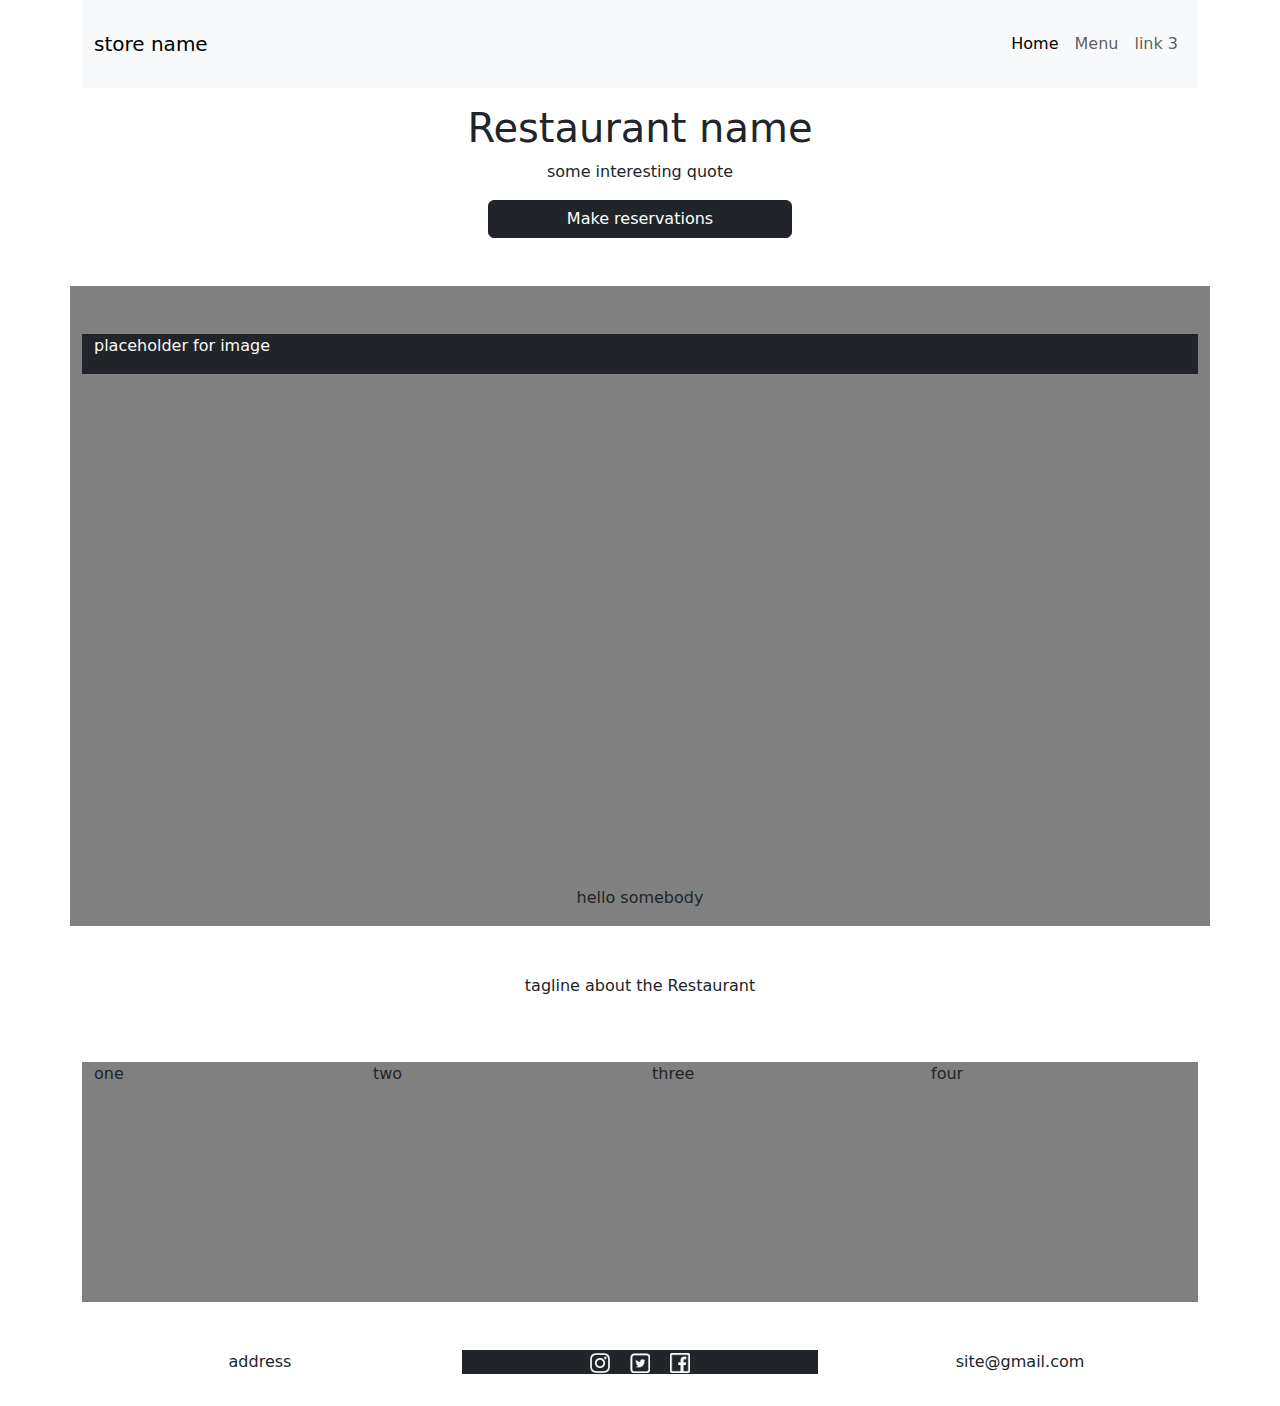
==== index.html @ d4a68fb4 "images not added, to change section 3 with items in moving carosel" ====
<!DOCTYPE html>
<html lang="en">
<head>
    <meta charset="UTF-8">
    <meta http-equiv="X-UA-Compatible" content="IE=edge">
    <meta name="viewport" content="width=device-width, initial-scale=1.0">
    <link rel="stylesheet" href="./pluggins/bootstrap.min.css">
    <link rel="stylesheet" href="./style.css">
    <title>Document</title>
</head>
<body>
    <header class="container-lg ">
    <nav class="container-fluid navbar navbar-expand-lg bg-body-tertiary py-4 mb-3">
        <div class="container-fluid">
          <a class="navbar-brand" href="#">
            store name
          </a>
          <button class="navbar-toggler collapsed d-flex d-lg-none flex-column justify-content-around" type="button" data-bs-toggle="collapse" data-bs-target="#navbarNav" aria-controls="navbarNav" aria-expanded="false" aria-label="Toggle navigation">
            <span class="toggler-icon bar-1"></span>
            <span class="toggler-icon bar-2"></span>
            <span class="toggler-icon bar-3"></span>
          </button>
          <div class="collapse  navbar-collapse " id="navbarNav">
            <ul class="ms-auto navbar-nav ">
              <li class="nav-item">
                <a class="nav-link active" aria-current="page" href="#">Home</a>
              </li>
              <li class="nav-item">
                <a class="nav-link" href="./pages/about.html">Menu</a>
              </li>
              <li class="nav-item">
                <a class="nav-link" href="#">link 3</a>
              </li>

            </ul>
          </div>
        </div>
      </nav>
      <div class="container-lg d-flex justify-content-center">
        <h1>Restaurant name</h1>
      </div>
      <div class="container-lg d-flex justify-content-center">
        <p>some interesting quote</p>
      </div>
    </header>



    <section class="section-1 container-lg d-flex justify-content-center ">
        <button class="btn btn-dark "> Make reservations</button>
    </section>
    <section class="section-2 container-lg d-flex my-5 flex-column align-items-center ">
        <!-- <img class="img-fluid" src="./images/.png" alt=""> -->
        <div class="bg-dark my-5 container-lg">
               <p class="text-light">
                placeholder for image 
                </p>

        </div>
        <p class= "img-text-tag"  >hello somebody</p>
    </section>
    <section class="section-3 container-lg d-flex my-5 flex-column align-items-center ">
     
        <p class= ""  > tagline about the Restaurant</p>
    </section>
    <section class="section-4 container-lg d-flex justify-items-center my-5">
     
            <div class="container-fluid bg-dark">
                <div class="row justify-content-around gy-3 gx-4">
                    <div class="col-sm-4  col-lg-3 col-md-3 meal-img-container">one</div>
                    <div class="col-sm-4 col-lg-3 col-md-3 meal-img-container">two</div>
                    <div class="col-sm-4 col-lg-3 col-md-3 meal-img-container">three</div>
                    <div class="col-sm-4 col-lg-3 col-md-3 meal-img-container">four</div>
                </div>

            </div>
    </section>


    <footer class="container-lg my-3">
        <div class="row">
            <div class="col-sm-4 d-flex justify-content-center">
                <p>address</p>
            </div>
            <div class="col-sm-4">
                <ul class="social-container d-flex justify-content-between   bg-dark ">
                    <li class=""><a href="http://"> <img class="social-img img-fluid" src="./images/instagram.png" alt=""></a></li>
                    <li class=""><a href="http://"> <img class="social-img img-fluid"  src="./images/twitter.png" alt="twitter"></a></li>
                    <li class=""><a href="http://"> <img class="social-img img-fluid"  src="./images/facebook.png" alt=""></a></li>
                </ul>
            </div>
            <div class="col-sm-4 d-flex justify-content-center">
                <p> site@gmail.com </p> 
            </div>
        </div>
    </footer>

    <script src="./pluggins/bootstrap.min.js"></script>
    <script src="./main.js"></script>
</body>
</html>
---- style.css ----
.navbar-toggler {
    width: 20px;
    height: 20px;
    position: relative;
    transition: .5 ease-in-out;
}
.navbar-toggler,.navbar-toggler:focus,
.navbar-toggler:active,
.navbar-toggler:focus{
    outline: none;
    border: 0;
    box-shadow: none;
}

.navbar-toggler span {
    margin: 0;
    padding: 0;
}

.toggler-icon {
    display: block;
    position: absolute;
    width: 100%;
    height: 3px;
    border-radius: 1px;
    opacity: 1;
    left: 0;
    transform: rotate(0deg);
    transition: .25s ease-in-out;
    background-color: black;

}

.bar-2 {
    margin-top: 0px;
}

/*  clicked */
.navbar-toggler .bar-1 {
    margin-top:  0px;
    transform: rotate(135deg);
    background-color: grey;

}
.navbar-toggler .bar-2{
   opacity: 0 ;
   filter: alpha(opacity=0);

    

}
.navbar-toggler .bar-3 {
    margin-top:  0px;
    transform: rotate(-135deg);
    background-color: grey;

}

/* unclicked  */

.navbar-toggler.collapsed .bar-1 {
    margin-top: -20px;
    transform: rotate(0deg);
    background-color: black;
    
}

.navbar-toggler.collapsed .bar-2 {
    opacity: 1 ;
    filter: alpha(opacity=100);
     

}
.navbar-toggler.collapsed .bar-3 {
    margin-top: 20px;
    transform: rotate(0deg);
    background-color: black;
    width: 60%;
    
}

.section-1 .btn {
    width: 19rem;
}

.section-2 {
    height: 40rem;
    background-color: grey;
    display: flex;
    justify-content: space-between;
}

.section-2 .img-text-tag {
    justify-content: baseline;
    /* margin-top: 100rem; */
}
.section-4 .meal-img-container {
    height: 15rem;
    /* width: 20rem; */
    /* margin: 1rem; */
    background-color: grey;
}
.social-container {
    padding: 0 8rem;
    background-color: red;

}
.social-img{
    width: 20px;
    height: 20px;
    /* margin-left: 1rem;
    margin-right: 1rem; */
}
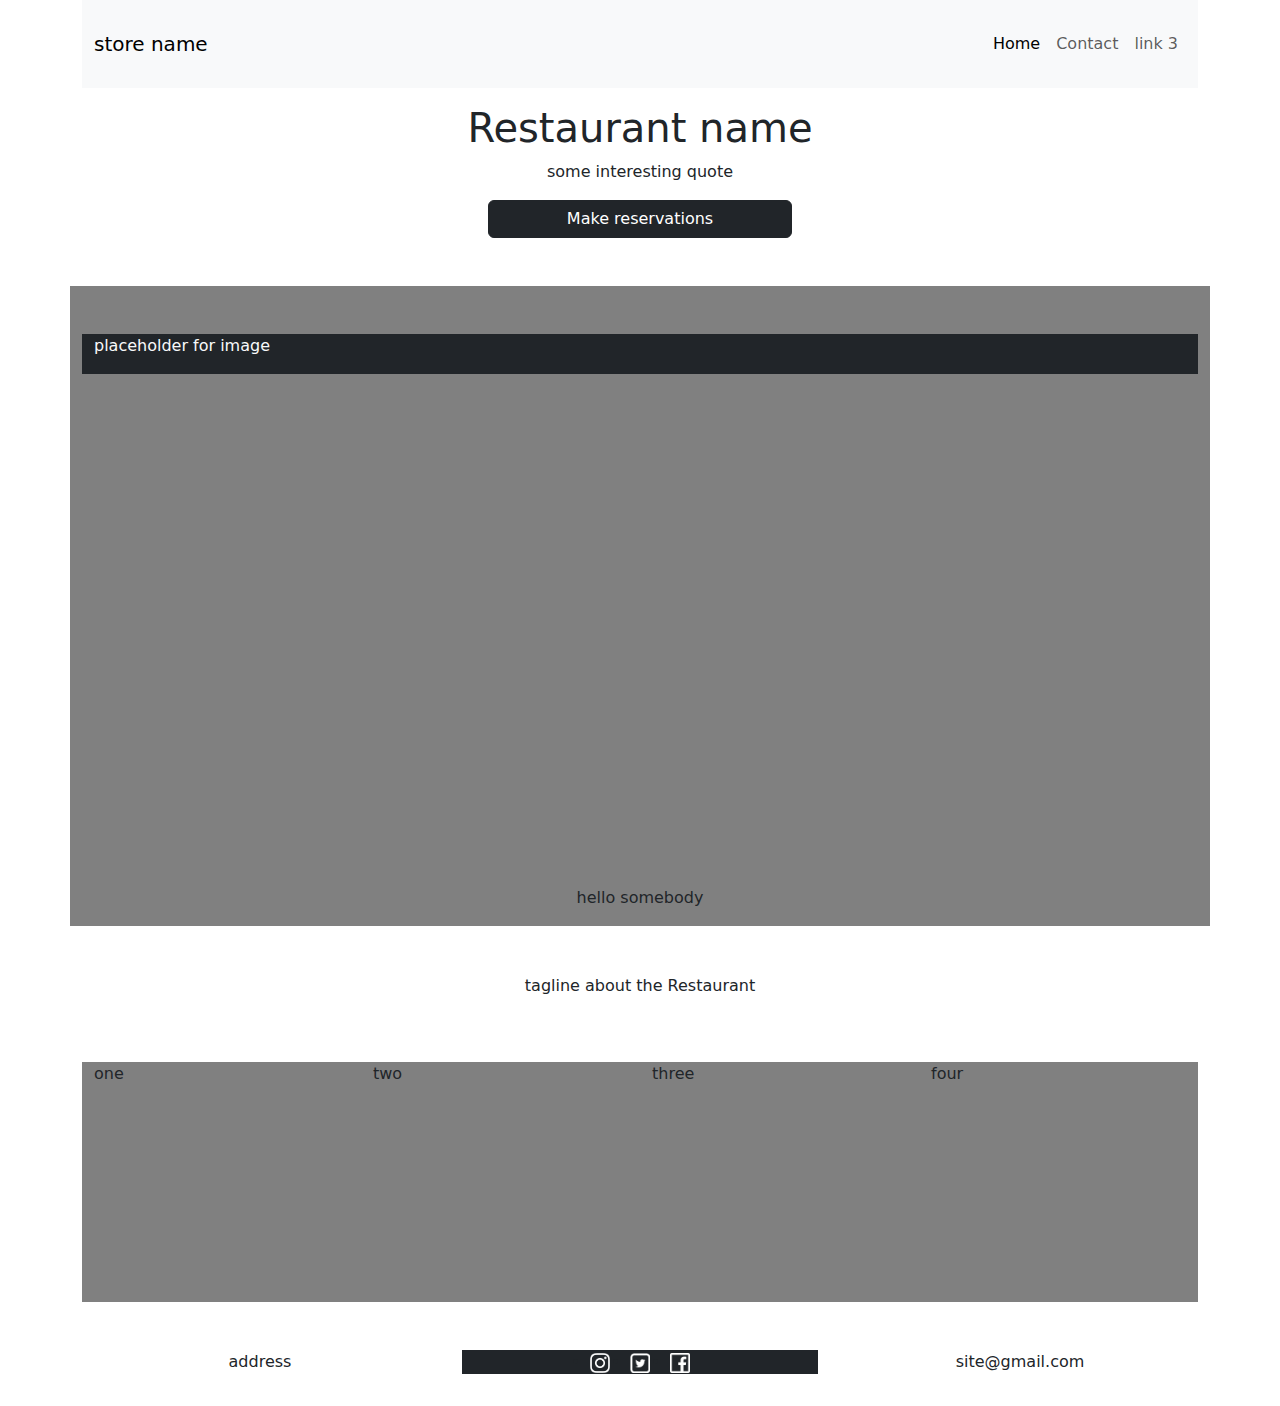
==== commit 5288f5ce: "created contact page, images still not added" ====
--- a/index.html
+++ b/index.html
@@ -26,7 +26,7 @@
                 <a class="nav-link active" aria-current="page" href="#">Home</a>
               </li>
               <li class="nav-item">
-                <a class="nav-link" href="./pages/about.html">Menu</a>
+                <a class="nav-link" href="./pages/contact.html">Contact</a>
               </li>
               <li class="nav-item">
                 <a class="nav-link" href="#">link 3</a>
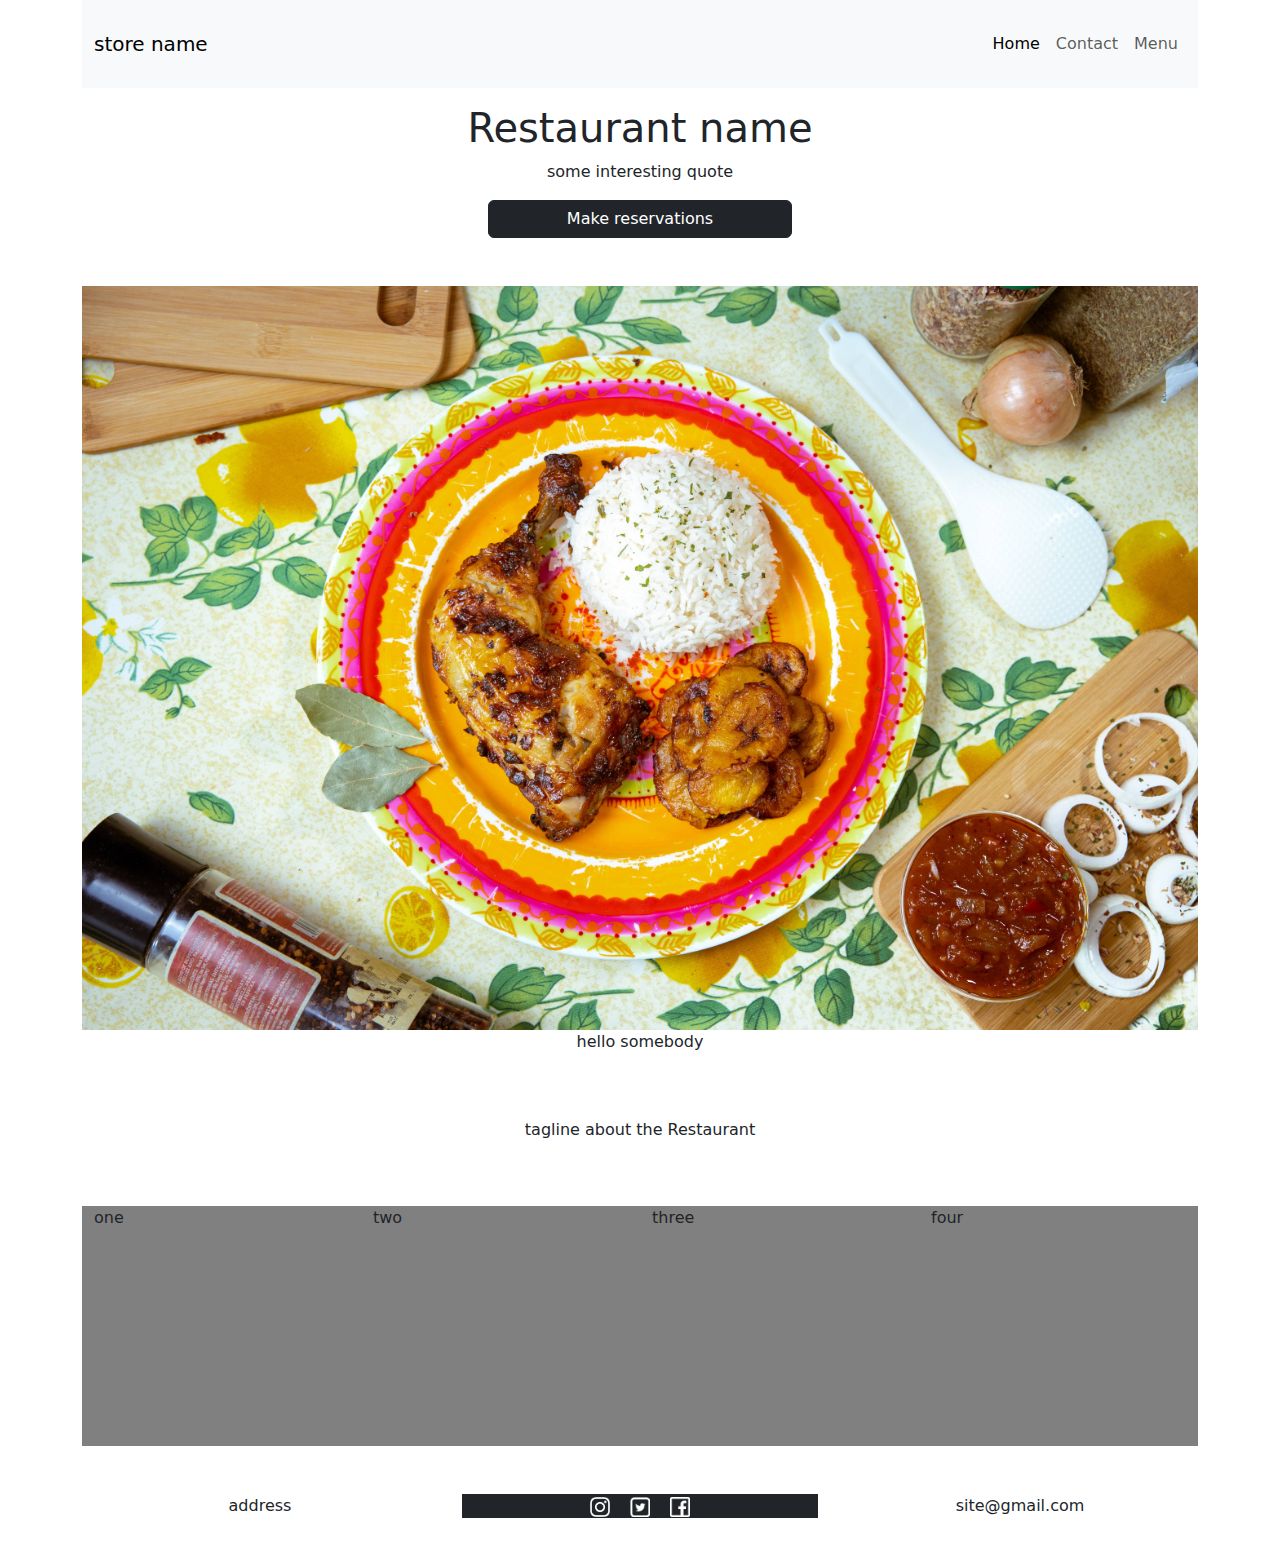
==== commit c2a294ad: "added home page hero image" ====
--- a/index.html
+++ b/index.html
@@ -29,7 +29,7 @@
                 <a class="nav-link" href="./pages/contact.html">Contact</a>
               </li>
               <li class="nav-item">
-                <a class="nav-link" href="#">link 3</a>
+                <a class="nav-link" href="#">Menu</a>
               </li>
 
             </ul>
@@ -50,13 +50,13 @@
         <button class="btn btn-dark "> Make reservations</button>
     </section>
     <section class="section-2 container-lg d-flex my-5 flex-column align-items-center ">
-        <!-- <img class="img-fluid" src="./images/.png" alt=""> -->
-        <div class="bg-dark my-5 container-lg">
+        <img class="img-fluid" src="./images/food-table.jpg" alt="">
+        <!-- <div class="bg-dark my-5 container-lg">
                <p class="text-light">
                 placeholder for image 
                 </p>
 
-        </div>
+        </div> -->
         <p class= "img-text-tag"  >hello somebody</p>
     </section>
     <section class="section-3 container-lg d-flex my-5 flex-column align-items-center ">
--- a/style.css
+++ b/style.css
@@ -84,10 +84,17 @@
 }
 
 .section-2 {
-    height: 40rem;
-    background-color: grey;
     display: flex;
     justify-content: space-between;
+}
+.section-2 img {
+    transition: box-shadow ease-in-out .3s;
+
+
+}
+.section-2 img:hover {
+    transition: box-shadow ease-in-out .3s;
+     box-shadow: 1px 1px 1px 1px grey;
 }
 
 .section-2 .img-text-tag {
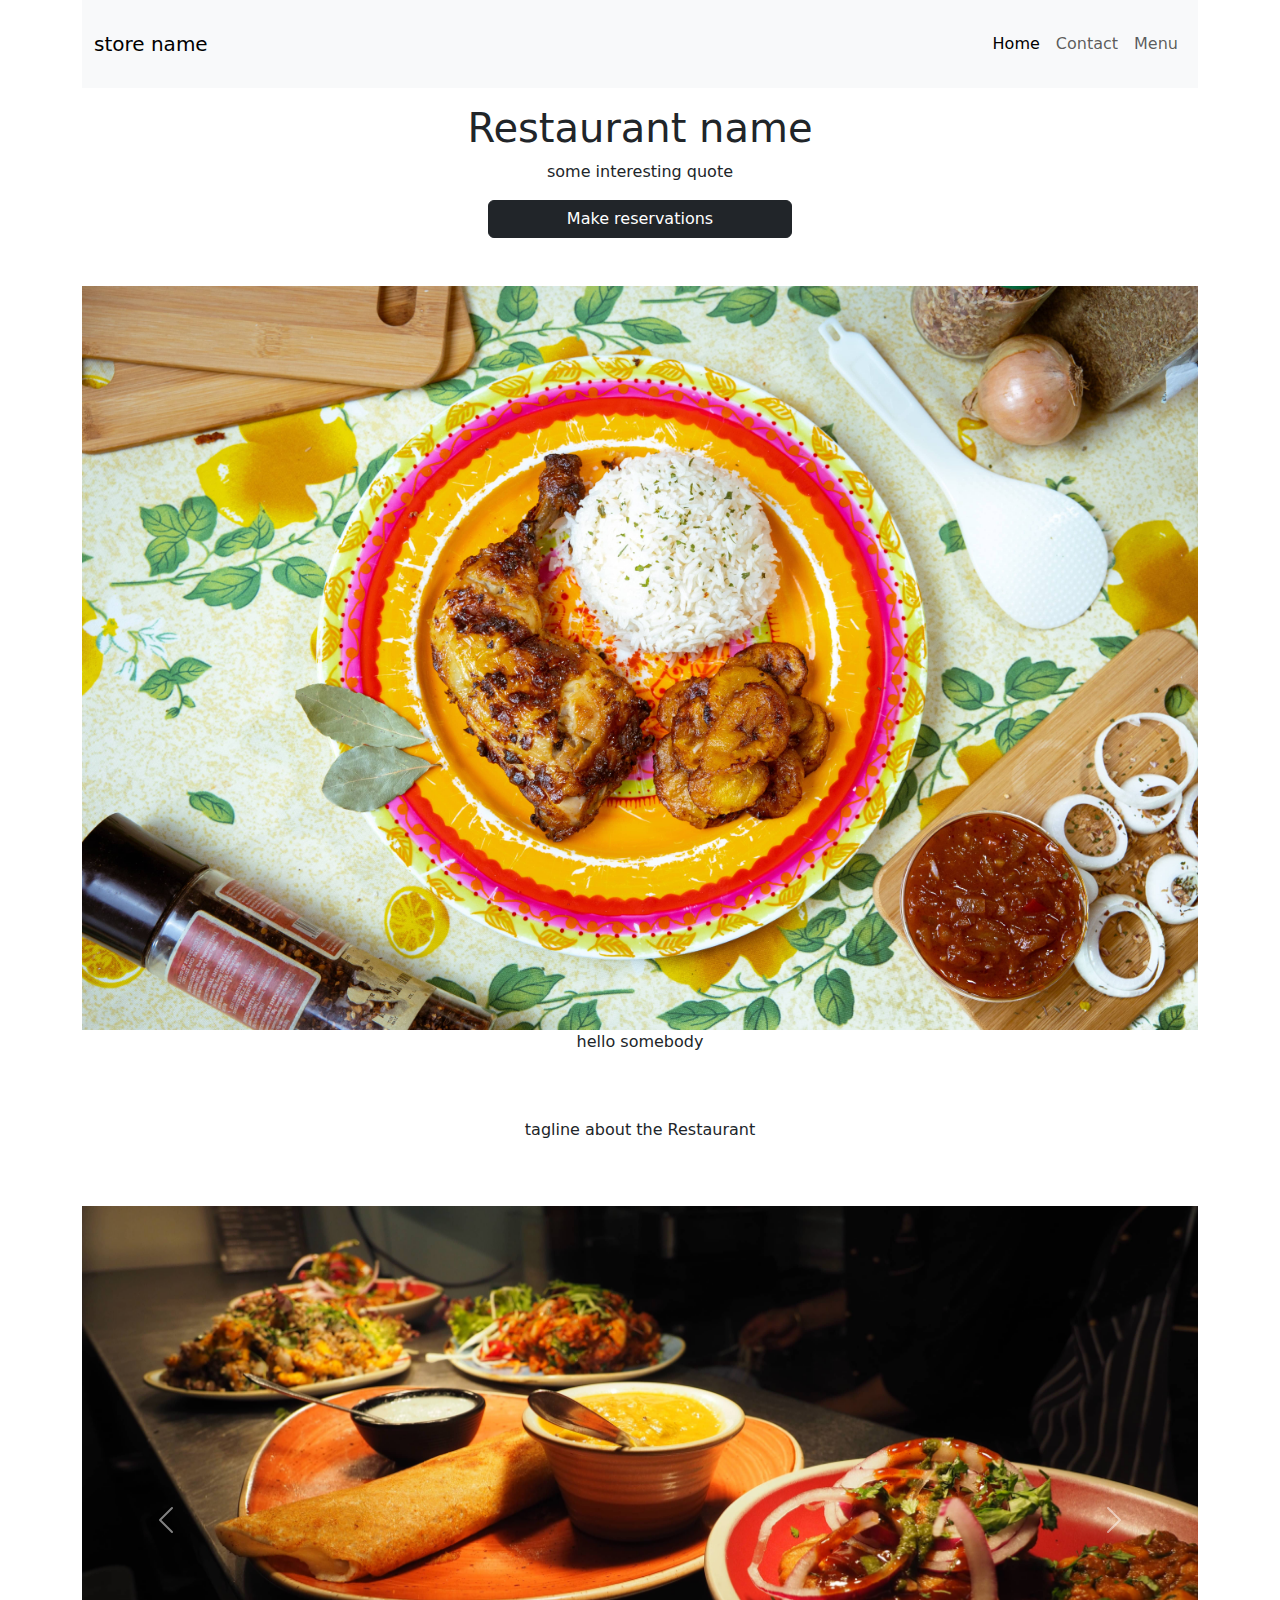
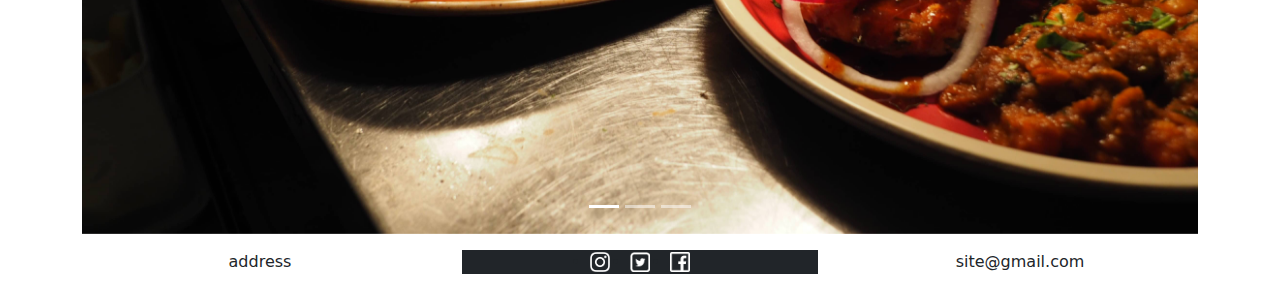
==== commit a7be91dc: "work done on the home page, added carosel" ====
--- a/index.html
+++ b/index.html
@@ -63,9 +63,9 @@
      
         <p class= ""  > tagline about the Restaurant</p>
     </section>
-    <section class="section-4 container-lg d-flex justify-items-center my-5">
+    <section class="section-4 container-lg my-3 ">
      
-            <div class="container-fluid bg-dark">
+            <!-- <div class="container-fluid bg-dark">
                 <div class="row justify-content-around gy-3 gx-4">
                     <div class="col-sm-4  col-lg-3 col-md-3 meal-img-container">one</div>
                     <div class="col-sm-4 col-lg-3 col-md-3 meal-img-container">two</div>
@@ -73,8 +73,36 @@
                     <div class="col-sm-4 col-lg-3 col-md-3 meal-img-container">four</div>
                 </div>
 
+            </div> -->
+            <div id="carouselExampleIndicators" class="carousel slide" data-bs-ride="carousel">
+              <div class="carousel-indicators">
+                <button type="button" data-bs-target="#carouselExampleIndicators" data-bs-slide-to="0" class="active" aria-current="true" aria-label="Slide 1"></button>
+                <button type="button" data-bs-target="#carouselExampleIndicators" data-bs-slide-to="1" aria-label="Slide 2"></button>
+                <button type="button" data-bs-target="#carouselExampleIndicators" data-bs-slide-to="2" aria-label="Slide 3"></button>
+              </div>
+              <div class="carousel-inner">
+                <div class="carousel-item active">
+                  <img class="img-fluid" src="./images/food1.jpg" class="d-block w-100" alt="...">
+                </div>
+                <div class="carousel-item">
+                  <img class="img-fluid" src="./images/food1.jpg" class="d-block w-100" alt="...">
+                </div>
+                <div class="carousel-item">
+                  <img class="img-fluid" src="./images/food1.jpg" class="d-block w-100" alt="...">
+                </div>
+              </div>
+              <button class="carousel-control-prev" type="button" data-bs-target="#carouselExampleIndicators" data-bs-slide="prev">
+                <span class="carousel-control-prev-icon" aria-hidden="true"></span>
+                <span class="visually-hidden">Previous</span>
+              </button>
+              <button class="carousel-control-next" type="button" data-bs-target="#carouselExampleIndicators" data-bs-slide="next">
+                <span class="carousel-control-next-icon" aria-hidden="true"></span>
+                <span class="visually-hidden">Next</span>
+              </button>
             </div>
-    </section>
+          </section>
+
+
 
 
     <footer class="container-lg my-3">
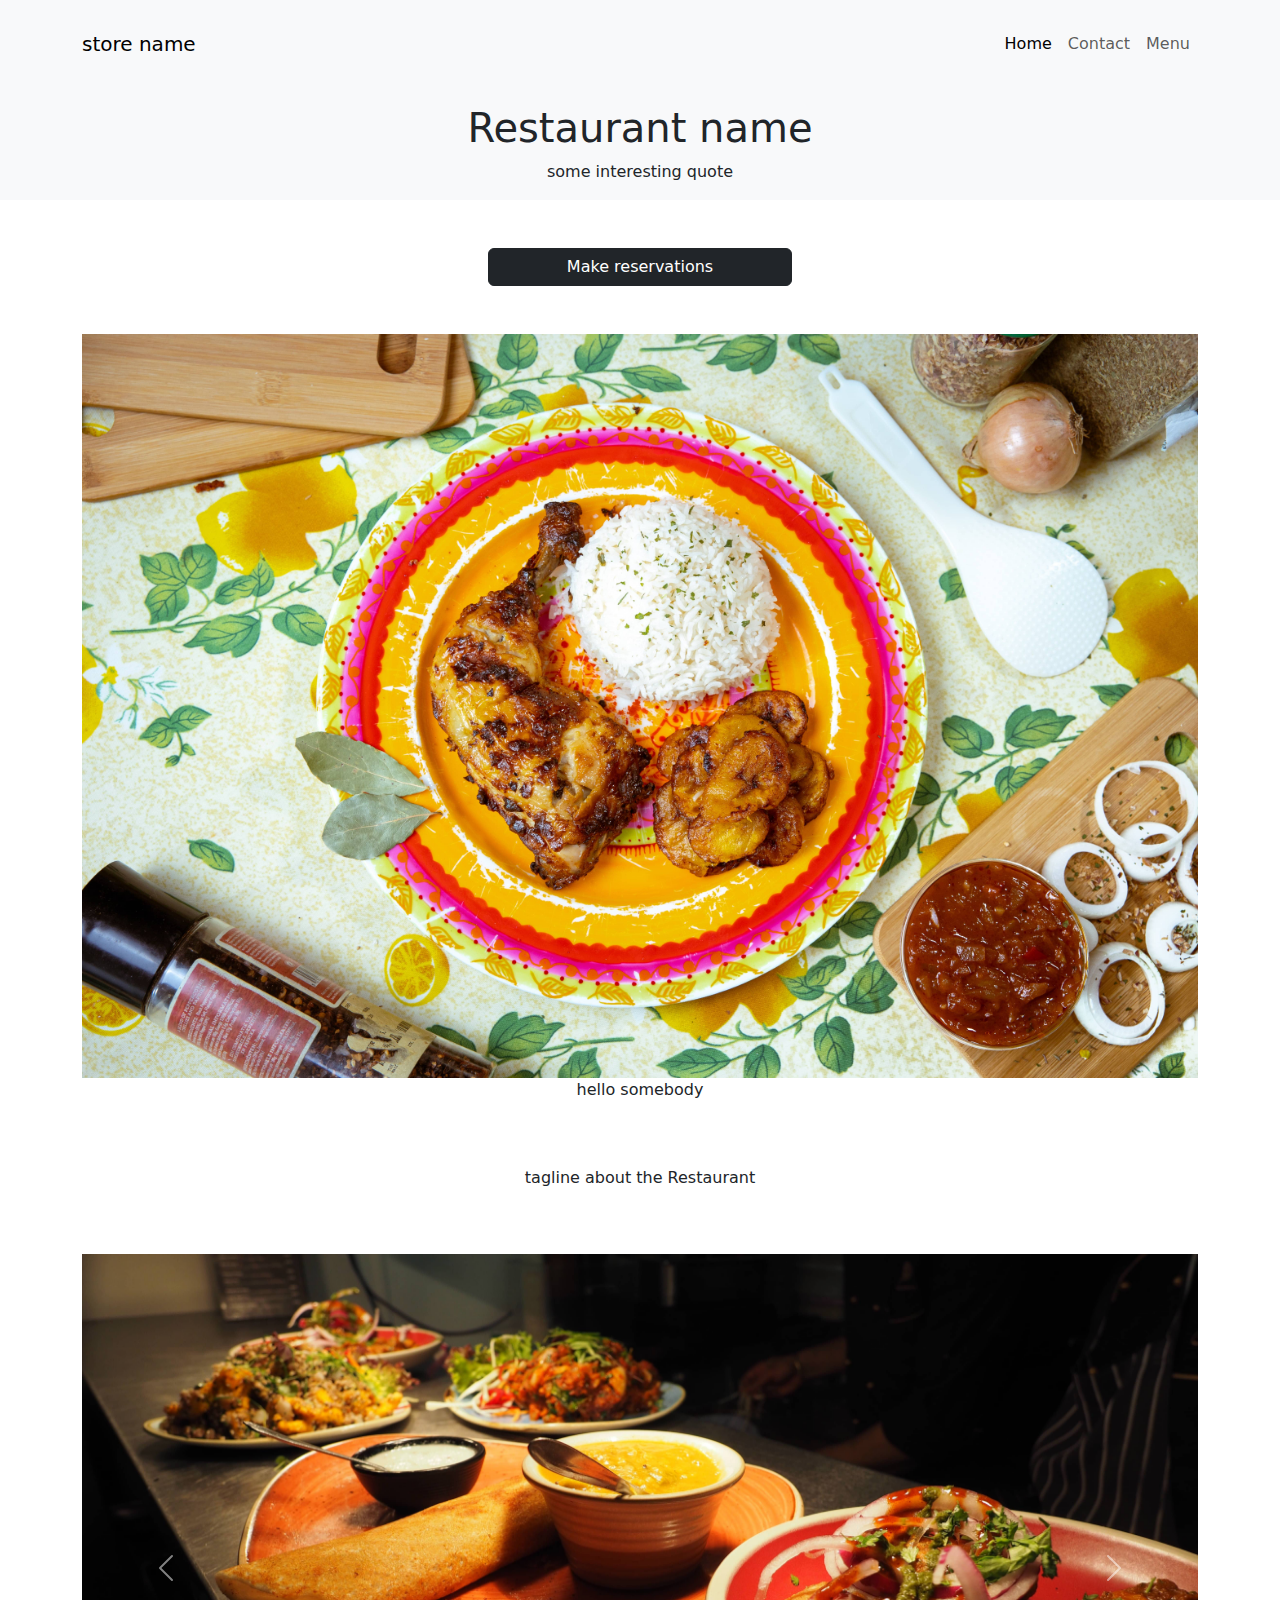
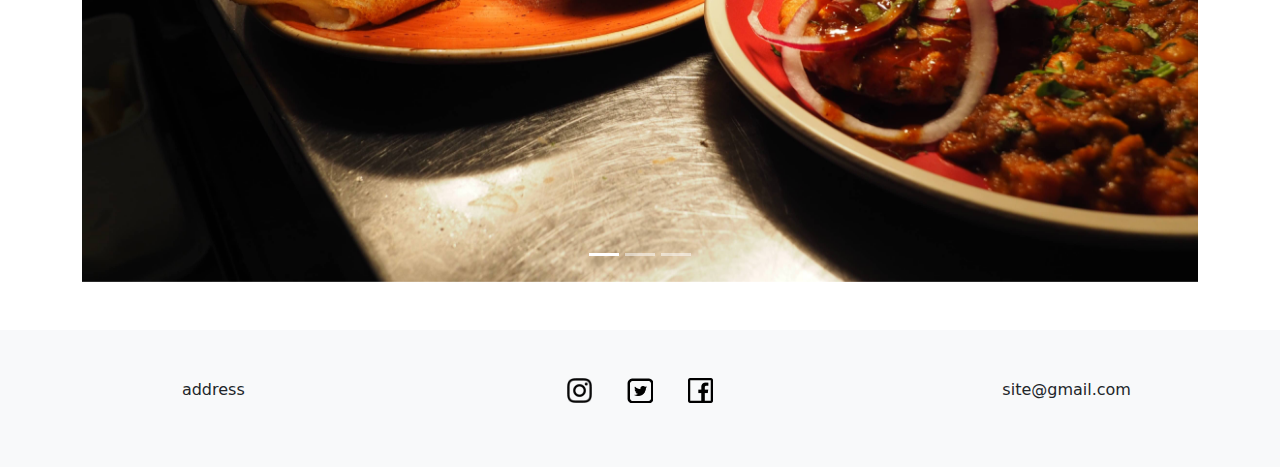
==== commit fc58624d: "home page altered, nav style edited a bit, also footer" ====
--- a/index.html
+++ b/index.html
@@ -9,8 +9,8 @@
     <title>Document</title>
 </head>
 <body>
-    <header class="container-lg ">
-    <nav class="container-fluid navbar navbar-expand-lg bg-body-tertiary py-4 mb-3">
+    <header class="container-fluid bg-body-tertiary ">
+    <nav class="container-lg navbar navbar-expand-lg  py-4 mb-3">
         <div class="container-fluid">
           <a class="navbar-brand" href="#">
             store name
@@ -46,7 +46,7 @@
 
 
 
-    <section class="section-1 container-lg d-flex justify-content-center ">
+    <section class="section-1 container-lg d-flex justify-content-center mt-5">
         <button class="btn btn-dark "> Make reservations</button>
     </section>
     <section class="section-2 container-lg d-flex my-5 flex-column align-items-center ">
@@ -65,15 +65,7 @@
     </section>
     <section class="section-4 container-lg my-3 ">
      
-            <!-- <div class="container-fluid bg-dark">
-                <div class="row justify-content-around gy-3 gx-4">
-                    <div class="col-sm-4  col-lg-3 col-md-3 meal-img-container">one</div>
-                    <div class="col-sm-4 col-lg-3 col-md-3 meal-img-container">two</div>
-                    <div class="col-sm-4 col-lg-3 col-md-3 meal-img-container">three</div>
-                    <div class="col-sm-4 col-lg-3 col-md-3 meal-img-container">four</div>
-                </div>
 
-            </div> -->
             <div id="carouselExampleIndicators" class="carousel slide" data-bs-ride="carousel">
               <div class="carousel-indicators">
                 <button type="button" data-bs-target="#carouselExampleIndicators" data-bs-slide-to="0" class="active" aria-current="true" aria-label="Slide 1"></button>
@@ -105,13 +97,13 @@
 
 
 
-    <footer class="container-lg my-3">
+    <footer class="container-fluid mt-5 py-5 bg-body-tertiary">
         <div class="row">
             <div class="col-sm-4 d-flex justify-content-center">
                 <p>address</p>
             </div>
             <div class="col-sm-4">
-                <ul class="social-container d-flex justify-content-between   bg-dark ">
+                <ul class="social-container d-flex justify-content-between   ">
                     <li class=""><a href="http://"> <img class="social-img img-fluid" src="./images/instagram.png" alt=""></a></li>
                     <li class=""><a href="http://"> <img class="social-img img-fluid"  src="./images/twitter.png" alt="twitter"></a></li>
                     <li class=""><a href="http://"> <img class="social-img img-fluid"  src="./images/facebook.png" alt=""></a></li>
--- a/style.css
+++ b/style.css
@@ -101,20 +101,28 @@
     justify-content: baseline;
     /* margin-top: 100rem; */
 }
-.section-4 .meal-img-container {
-    height: 15rem;
-    /* width: 20rem; */
-    /* margin: 1rem; */
-    background-color: grey;
-}
+/* .section-4  {
+
+} */
 .social-container {
     padding: 0 8rem;
-    background-color: red;
+    /* background-color: red; */
+
+}
+.social-container li{
+   list-style-type: none;
 
 }
 .social-img{
-    width: 20px;
-    height: 20px;
+    width: 1.6rem;
+    height: 1.6rem;
     /* margin-left: 1rem;
     margin-right: 1rem; */
-}+    -webkit-filter: invert(1);
+    filter: invert(1);
+}
+
+/* img {
+    -webkit-filter: invert(1);
+    filter: invert(1);
+    } */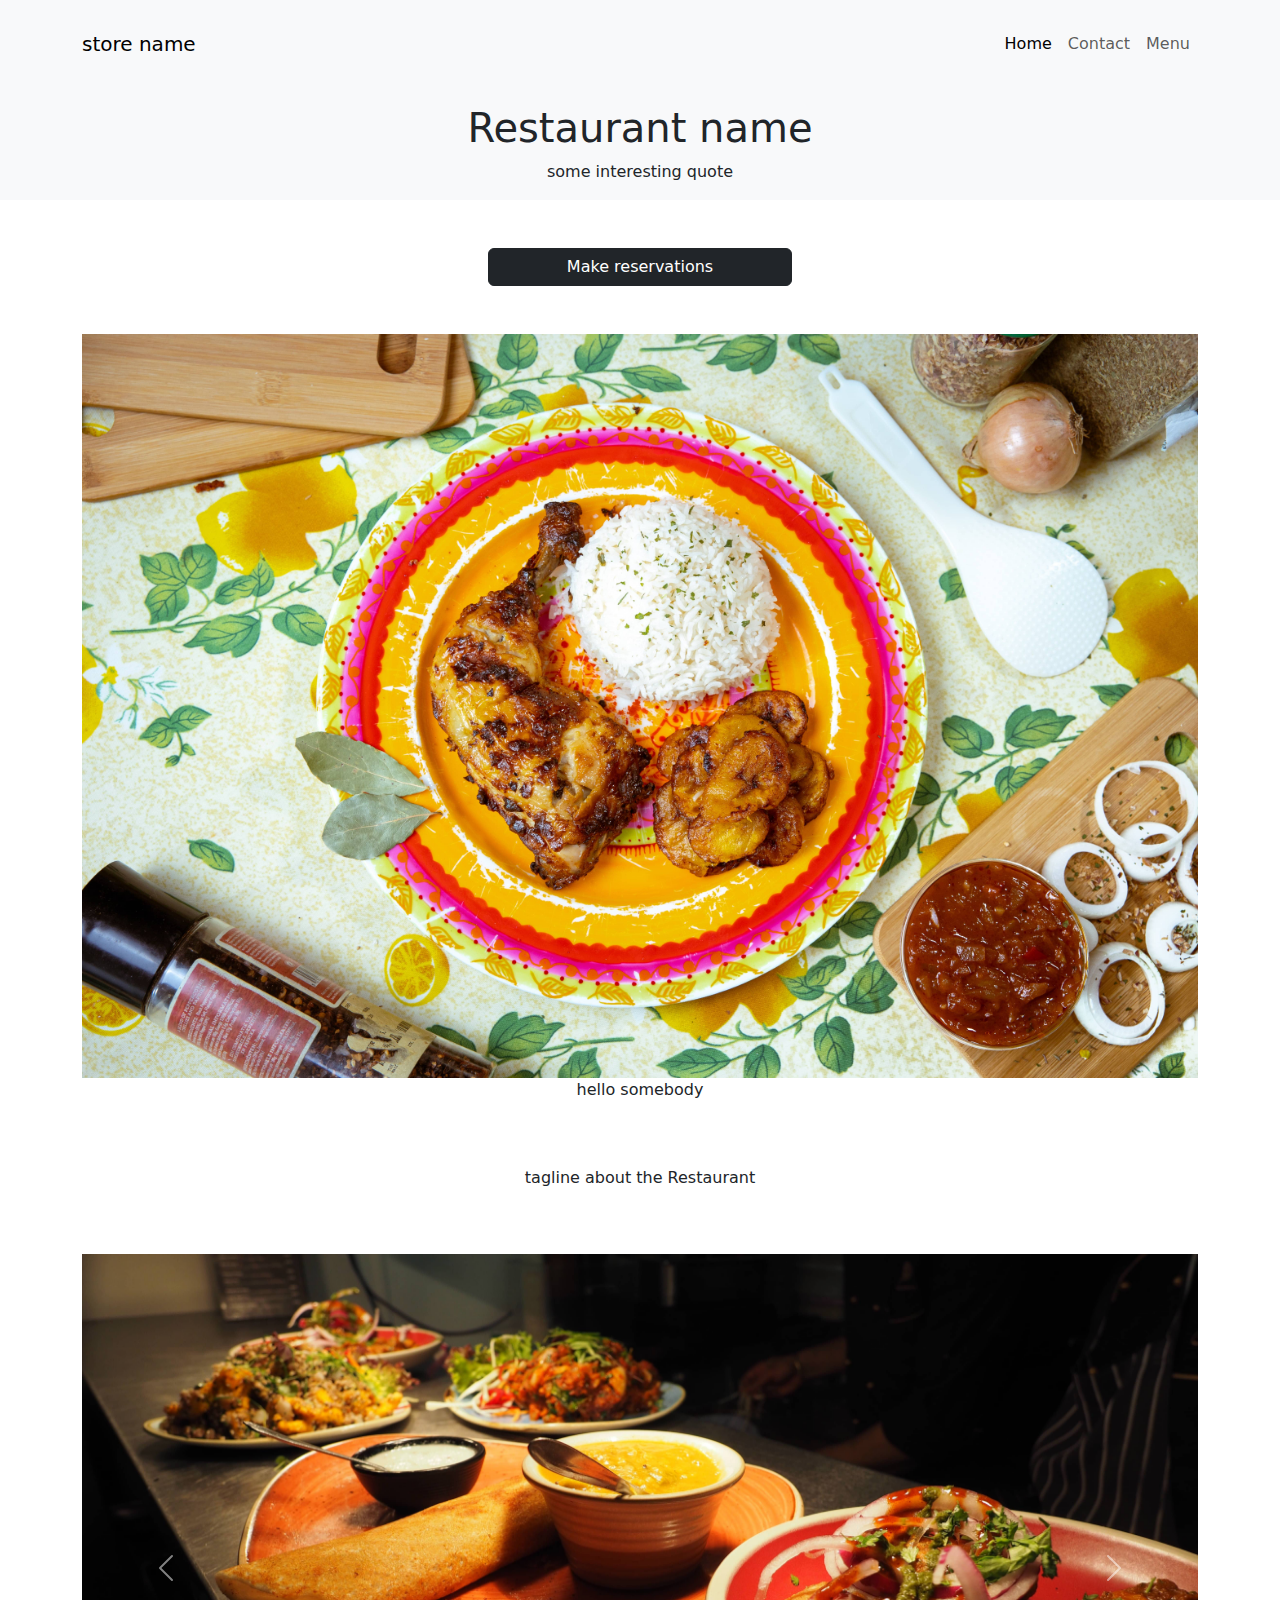
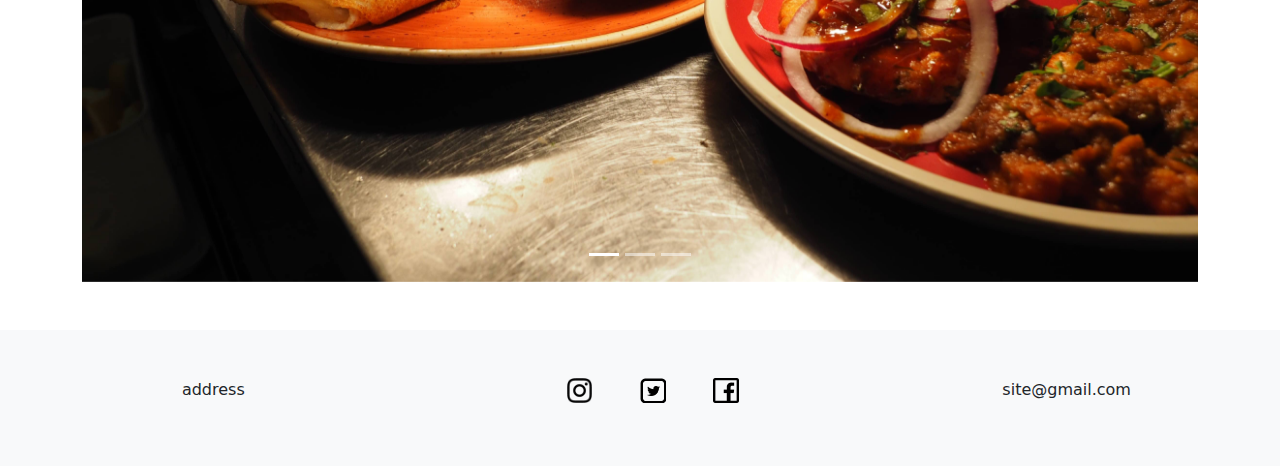
==== commit fb1f5953: "added footer to contact and created menu page" ====
--- a/index.html
+++ b/index.html
@@ -29,7 +29,7 @@
                 <a class="nav-link" href="./pages/contact.html">Contact</a>
               </li>
               <li class="nav-item">
-                <a class="nav-link" href="#">Menu</a>
+                <a class="nav-link" href="./pages/menu.html">Menu</a>
               </li>
 
             </ul>
@@ -66,11 +66,11 @@
     <section class="section-4 container-lg my-3 ">
      
 
-            <div id="carouselExampleIndicators" class="carousel slide" data-bs-ride="carousel">
+            <div id="carouselContainer" class="carousel slide" data-bs-ride="carousel">
               <div class="carousel-indicators">
-                <button type="button" data-bs-target="#carouselExampleIndicators" data-bs-slide-to="0" class="active" aria-current="true" aria-label="Slide 1"></button>
-                <button type="button" data-bs-target="#carouselExampleIndicators" data-bs-slide-to="1" aria-label="Slide 2"></button>
-                <button type="button" data-bs-target="#carouselExampleIndicators" data-bs-slide-to="2" aria-label="Slide 3"></button>
+                <button type="button" data-bs-target="#carouselContainer" data-bs-slide-to="0" class="active" aria-current="true" aria-label="Slide 1"></button>
+                <button type="button" data-bs-target="#carouselContainer" data-bs-slide-to="1" aria-label="Slide 2"></button>
+                <button type="button" data-bs-target="#carouselContainer" data-bs-slide-to="2" aria-label="Slide 3"></button>
               </div>
               <div class="carousel-inner">
                 <div class="carousel-item active">
@@ -83,11 +83,11 @@
                   <img class="img-fluid" src="./images/food1.jpg" class="d-block w-100" alt="...">
                 </div>
               </div>
-              <button class="carousel-control-prev" type="button" data-bs-target="#carouselExampleIndicators" data-bs-slide="prev">
+              <button class="carousel-control-prev" type="button" data-bs-target="#carouselContainer" data-bs-slide="prev">
                 <span class="carousel-control-prev-icon" aria-hidden="true"></span>
                 <span class="visually-hidden">Previous</span>
               </button>
-              <button class="carousel-control-next" type="button" data-bs-target="#carouselExampleIndicators" data-bs-slide="next">
+              <button class="carousel-control-next" type="button" data-bs-target="#carouselContainer" data-bs-slide="next">
                 <span class="carousel-control-next-icon" aria-hidden="true"></span>
                 <span class="visually-hidden">Next</span>
               </button>
--- a/style.css
+++ b/style.css
@@ -107,6 +107,8 @@
 .social-container {
     padding: 0 8rem;
     /* background-color: red; */
+    position: relative;
+    height: 1rem;
 
 }
 .social-container li{
@@ -116,13 +118,39 @@
 .social-img{
     width: 1.6rem;
     height: 1.6rem;
-    /* margin-left: 1rem;
-    margin-right: 1rem; */
     -webkit-filter: invert(1);
     filter: invert(1);
+    position: absolute;
+    transition: all ease .5s;
+
+}
+.social-img:hover{
+    width: 1.7rem;
+    height: 1.7rem;
+    -webkit-filter: invert(.4);
+    filter: invert(.4);
 }
 
-/* img {
-    -webkit-filter: invert(1);
-    filter: invert(1);
-    } */+
+
+::-webkit-scrollbar{
+    width: .3rem;
+    transition: all ease-in-out .4s;
+}
+
+::-webkit-scrollbar-track{
+    background-color: rgba(128, 128, 128, 0.41);
+    transition: all ease-in-out .4s;
+    border-radius: 100vw;
+    margin-block: 1em;
+}
+
+/* ::-webkit-scrollbar:hover{
+    background-color: rgba(128, 128, 128, 0.842);
+    width: .6rem;
+} */
+::-webkit-scrollbar-thumb{
+    background-color: rgb(60, 130, 60);
+    border-radius: 100vw;
+
+}
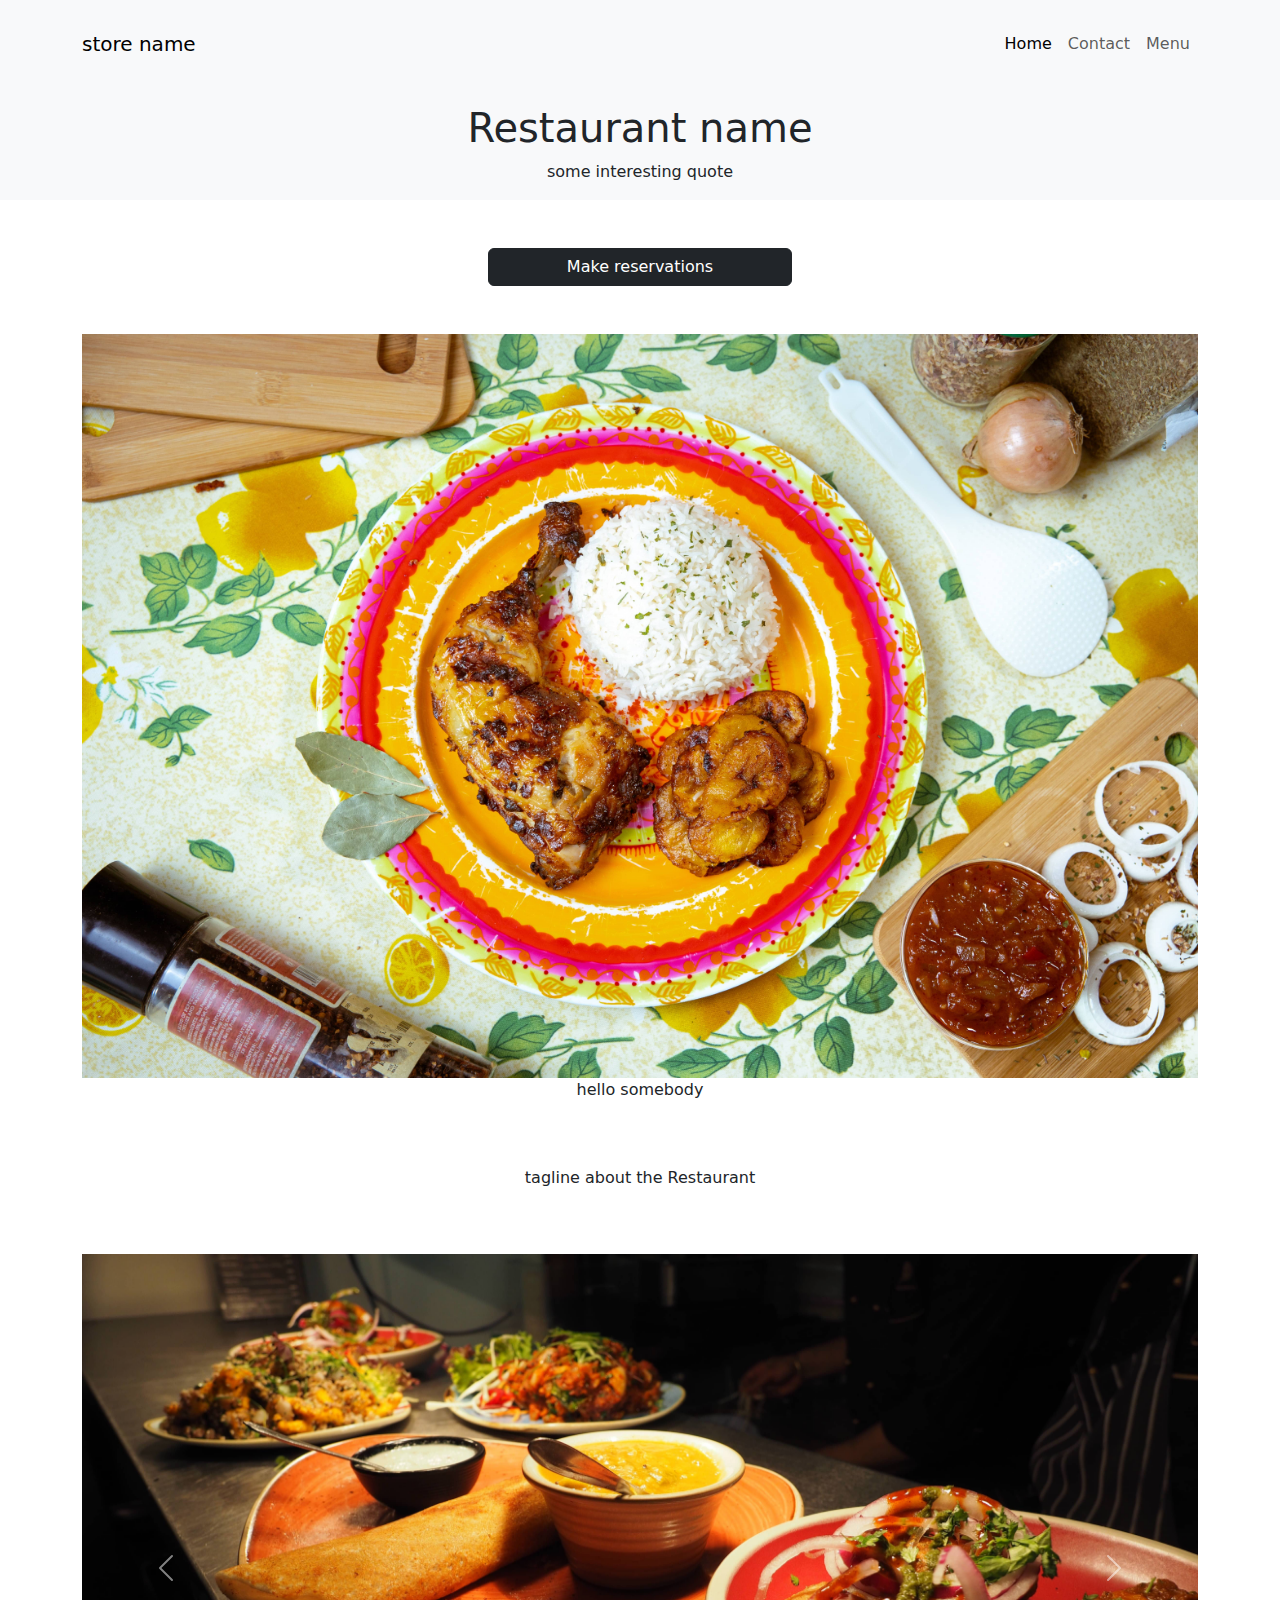
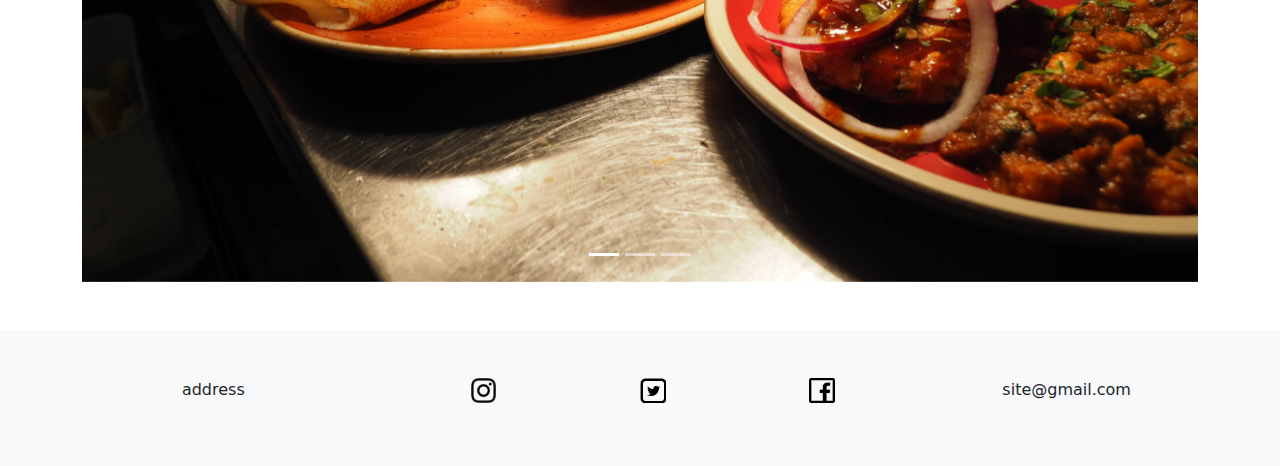
==== commit 83197799: "minor bug fixes, tab mode footer changed also" ====
--- a/index.html
+++ b/index.html
@@ -102,8 +102,8 @@
             <div class="col-sm-4 d-flex justify-content-center">
                 <p>address</p>
             </div>
-            <div class="col-sm-4">
-                <ul class="social-container d-flex justify-content-between   ">
+            <div class="col-sm-4 ">
+              <ul class="social-container container-fluid d-flex  justify-content-between   ">
                     <li class=""><a href="http://"> <img class="social-img img-fluid" src="./images/instagram.png" alt=""></a></li>
                     <li class=""><a href="http://"> <img class="social-img img-fluid"  src="./images/twitter.png" alt="twitter"></a></li>
                     <li class=""><a href="http://"> <img class="social-img img-fluid"  src="./images/facebook.png" alt=""></a></li>
--- a/style.css
+++ b/style.css
@@ -105,10 +105,10 @@
 
 } */
 .social-container {
-    padding: 0 8rem;
+    padding: 0 2rem;
     /* background-color: red; */
     position: relative;
-    height: 1rem;
+    height: 100%;
 
 }
 .social-container li{
